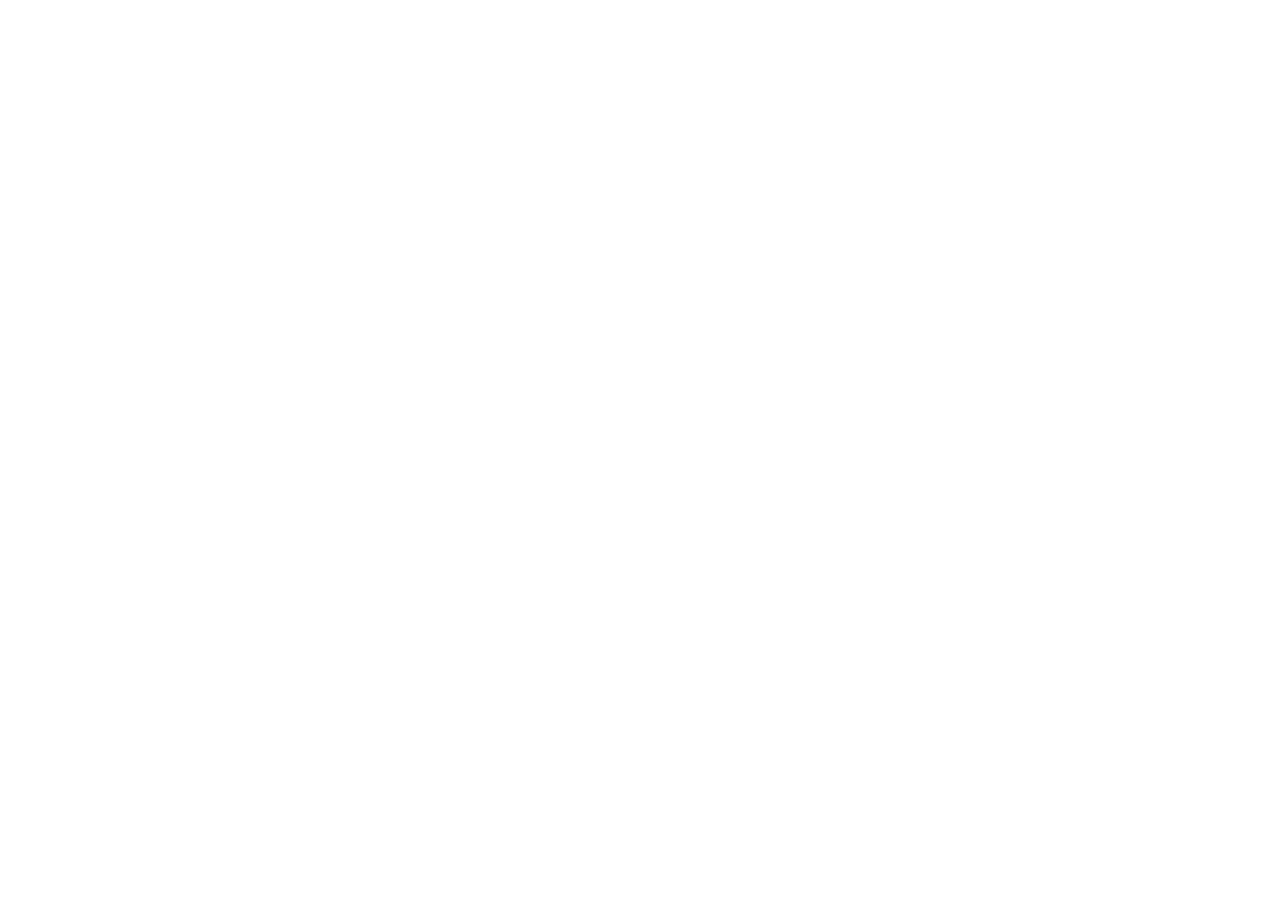
==== index.html @ cb7bced4 "Homework-1" ====
<!DOCTYPE html>
<html lang="en">
<head>
  <meta charset="UTF-8">
  <meta http-equiv="X-UA-Compatible" content="IE=edge">
  <meta name="viewport" content="width=device-width, initial-scale=1.0">
  <title>Document</title>
</head>
<body>
  <script src="script.js"></script>
</body>
</html>
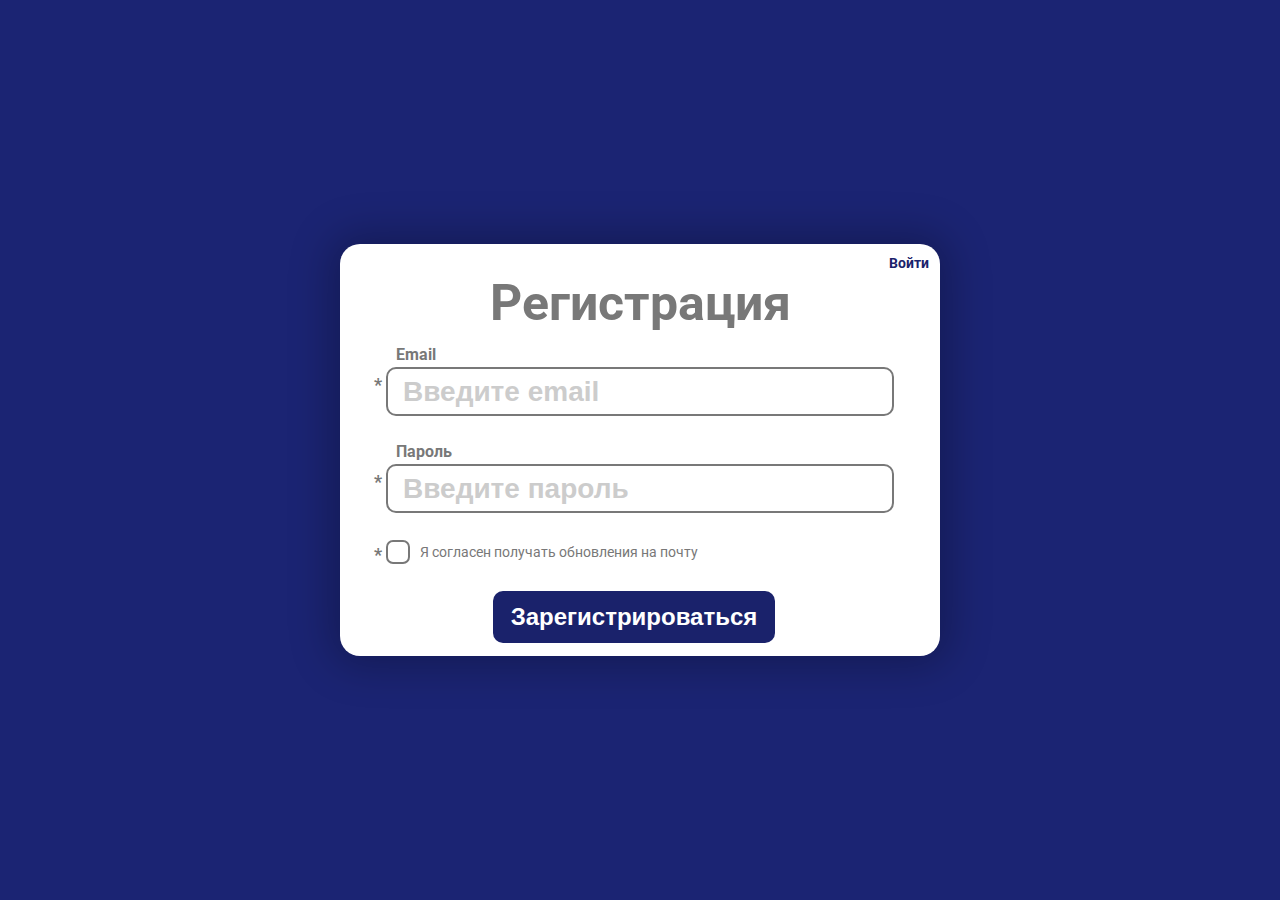
==== commit 988e6326: "Authorization" ====
--- a/index.html
+++ b/index.html
@@ -4,9 +4,65 @@
   <meta charset="UTF-8">
   <meta http-equiv="X-UA-Compatible" content="IE=edge">
   <meta name="viewport" content="width=device-width, initial-scale=1.0">
+  <link rel="preconnect" href="https://fonts.googleapis.com">
+  <link rel="preconnect" href="https://fonts.gstatic.com" crossorigin>
+  <link href="https://fonts.googleapis.com/css2?family=Roboto:wght@400;700&display=swap" rel="stylesheet">
+  <link rel="stylesheet" href="style.css">
   <title>Document</title>
 </head>
 <body>
-  <script src="script.js"></script>
+  <section>
+    <div class="form__div">
+      <div class="form__top">
+        <div class="login__link">
+          <a href="#">Войти</a>
+        </div>
+        <div class="header__name">
+          <h1>Регистрация</h1>
+        </div>
+      </div>
+      <form>
+        <div class="form__input__div">
+          <div class="form__title">
+            <p>Email</p>
+          </div>
+          <div class="form__input__email">
+            <div>
+              <p class="zvezda">*</p>
+              <input id="email" type="email" class="email" placeholder="Введите email">
+            </div>
+            <p id="error-email" class="error-email"></p>
+          </div>
+        </div>
+        <div class="form__input__div">
+          <div class="form__title">
+            <p>Пароль</p>
+          </div>
+          <div class="form__input__email">
+            <div>
+              <p class="zvezda">*</p>
+              <input id="password" type="password" class="password" placeholder="Введите пароль">
+            </div>
+            <p id="error-password" class="error-password"></p>
+          </div>
+        </div>
+        <div class="cheackbox__div">
+          <div class="checkbox__main">
+            <div>
+              <p class="zvezda">*</p>
+              <input id="custom-checkbox" id="custom-checkbox" type="checkbox" class="custom-checkbox">
+              <label for="custom-checkbox"></label>
+              <p class="politic">Я согласен получать обновления на почту</p>
+            </div>
+            <p id="error-checkbox" class="error-checkbox"></p>
+          </div>
+        </div>
+        <div class="button__div">
+          <button id="btn" class="btn">Зарегистрироваться</button>
+        </div>
+      </form>
+    </div>
+  </section>
+  <script src="./script.js"></script>
 </body>
 </html>--- a/style.css
+++ b/style.css
@@ -0,0 +1,240 @@
+html {
+  scroll-behavior: smooth;
+}
+
+body {
+  font-family: 'Roboto', sans-serif;
+  margin: 0;
+  color: #787878;
+  background: #1B2473;
+}
+
+*,
+*::after,
+*::before {
+  box-sizing: border-box;
+}
+
+p, h1, h2, h3, h4, h5, h5 {
+  margin: 0;
+}
+
+section {
+  display: flex;
+  align-items: center;
+  justify-content: center;
+  height: 100vh;
+}
+
+.form__div {
+  background-color: white;
+  box-shadow: 0px 0px 40px 10px rgba(0, 0, 0, 0.25);
+  max-width: 600px;
+  width: 100%;
+  height: 412px;
+  border-radius: 20px;
+}
+
+.form__top {
+  display: flex;
+  flex-direction: column;
+  width: 100%;
+
+}
+
+.login__link {
+  display: flex;
+  align-items: center;
+  justify-content: flex-end;
+  margin-right: 11px;
+  margin-top: 11px;
+}
+
+.login__link a {
+  color: #1A226B;
+  text-decoration: none;
+  font-weight: 700;
+  font-size: 14px;
+}
+
+.login__link a:hover {
+  text-decoration: underline;
+  transition: all .12s linear;
+}
+
+.header__name {
+  display: flex;
+  align-items: center;
+  justify-content: center;
+  margin-top: 3px;
+  margin-bottom: 13px;
+}
+
+.header__name h1 {
+  font-size: 50px;
+  font-weight: 700;
+}
+
+form {
+  padding-right: 46px;
+  padding-left: 34px;
+}
+
+.form__input__div {
+  display: flex;
+  flex-direction: column;
+  width: 100%;
+  margin-bottom: 13px;
+}
+
+.form__title {
+  margin-left: 22px;
+  margin-bottom: 3px;
+}
+
+.form__title p {
+  font-size: 16px;
+  font-weight: 700;
+}
+
+.form__input__email div {
+  display: flex;
+  align-items: center;
+}
+
+.error-email {
+  font-size: 10px;
+  font-weight: 500;
+  color: #CB2424;
+  margin-left: 13px;
+  display: block;
+  height: 13px;
+}
+
+.error-password {
+  font-size: 10px;
+  font-weight: 500;
+  color: #CB2424;
+  margin-left: 13px;
+  display: block;
+  height: 13px;
+}
+.error-checkbox {
+  font-size: 10px;
+  font-weight: 500;
+  color: #CB2424;
+  margin-left: 13px;
+  display: block;
+  height: 13px;
+}
+
+.zvezda {
+  margin-right: 4px;
+  font-size: 18px;
+  font-weight: 700;
+  margin-top: -15px;
+}
+
+.email, .password{
+  width: 100%;
+  font-size: 28px;
+  font-weight: 700;
+  border: 2px solid #787878;
+  border-radius: 10px;
+  padding: 7px 0 6px 15px;
+}
+
+.email::placeholder, .password::placeholder {
+  color: #CCCCCC;
+}
+
+.checkbox__main div{
+  display: flex;
+  align-items: center;
+}
+
+.custom-checkbox {
+  position: absolute;
+  z-index: -1;
+  opacity: 0;
+}
+
+.custom-checkbox+label {
+  display: inline-flex;
+  align-items: center;
+  user-select: none;
+}
+
+.custom-checkbox+label::before {
+  content: '';
+  display: inline-block;
+  width: 24px;
+  height: 24px;
+  flex-shrink: 0;
+  flex-grow: 0;
+  border: 2px solid #787878;
+  border-radius: 7px;
+  margin-right: 10px;
+  background-repeat: no-repeat;
+  background-position: center center;
+  background-size: 50% 50%;
+}
+
+.custom-checkbox:checked+label::before {
+  border-color: #0b76ef;
+  background-color: #0b76ef;
+  background-image: url("data:image/svg+xml,%3csvg xmlns='http://www.w3.org/2000/svg' viewBox='0 0 8 8'%3e%3cpath fill='%23fff' d='M6.564.75l-3.59 3.612-1.538-1.55L0 4.26 2.974 7.25 8 2.193z'/%3e%3c/svg%3e");
+}
+
+/* стили при наведении курсора на checkbox */
+.custom-checkbox:not(:disabled):not(:checked)+label:hover::before {
+  border-color: #b3d7ff;
+}
+
+/* стили для активного состояния чекбокса (при нажатии на него) */
+.custom-checkbox:not(:disabled):active+label::before {
+  background-color: #b3d7ff;
+  border-color: #b3d7ff;
+}
+
+/* стили для чекбокса, находящегося в фокусе */
+.custom-checkbox:focus+label::before {
+  box-shadow: 0 0 0 0.2rem rgba(0, 123, 255, 0.25);
+}
+
+/* стили для чекбокса, находящегося в фокусе и не находящегося в состоянии checked */
+.custom-checkbox:focus:not(:checked)+label::before {
+  border-color: #80bdff;
+}
+
+/* стили для чекбокса, находящегося в состоянии disabled */
+.custom-checkbox:disabled+label::before {
+  background-color: #e9ecef;
+}
+
+.checkbox__main .zvezda {
+  margin-top: 5px;
+}
+
+.politic {
+  font-size: 14px;
+}
+
+.button__div {
+  display: flex;
+  align-items: flex-end;
+  justify-content: center;
+  margin-top: 13px;
+}
+
+.btn {
+  font-size: 24px;
+  font-weight: 700;
+  color: white;
+  background: #1A226B;
+  outline: none;
+  padding: 18px;
+  border: none;
+  line-height: 16px;
+  border-radius: 10px;
+}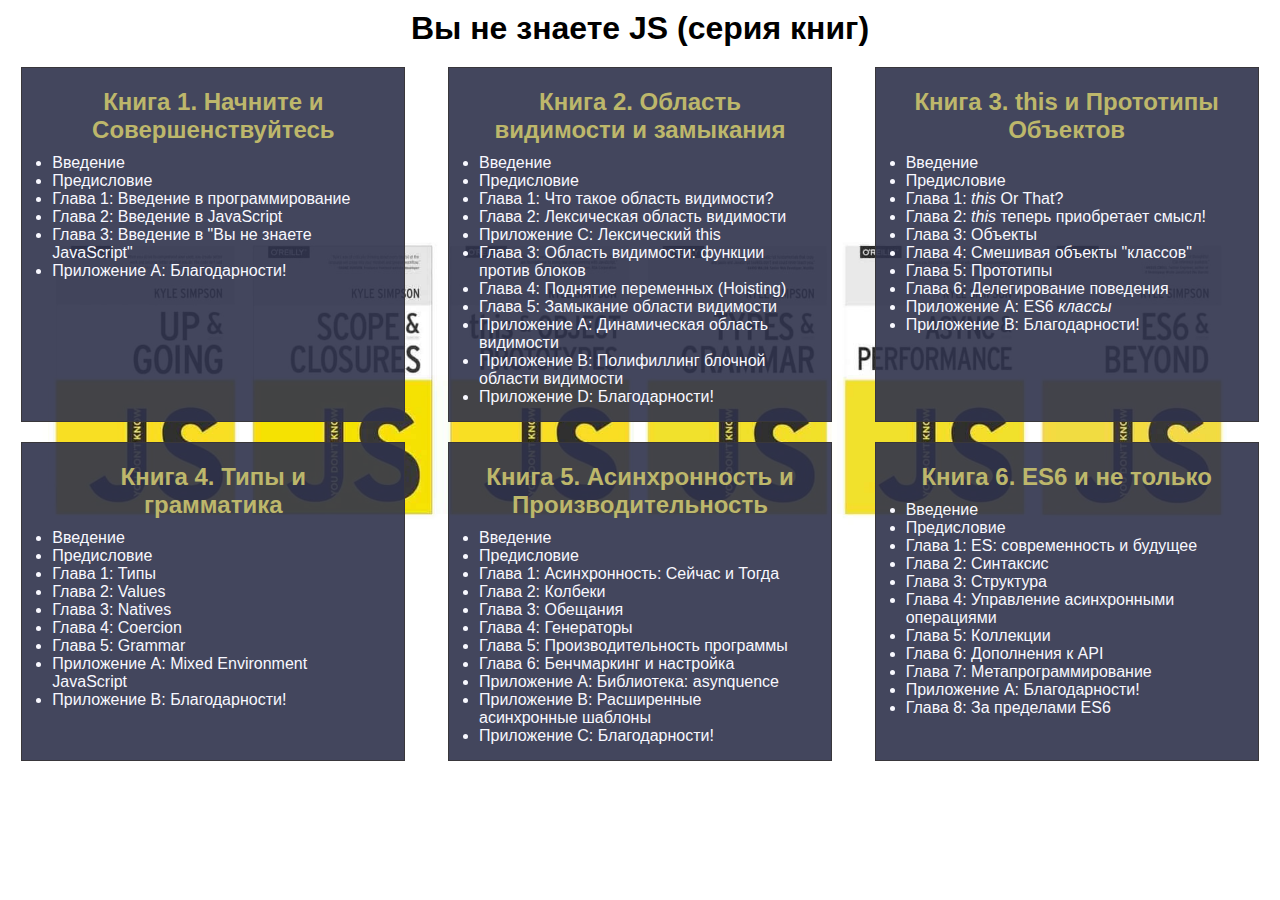
==== commit e21efd27: "Homework 8" ====
--- a/index.html
+++ b/index.html
@@ -1,68 +1,122 @@
-<!DOCTYPE html>
-<html lang="en">
+<!doctype html>
+<html lang="ru">
 <head>
-  <meta charset="UTF-8">
-  <meta http-equiv="X-UA-Compatible" content="IE=edge">
-  <meta name="viewport" content="width=device-width, initial-scale=1.0">
-  <link rel="preconnect" href="https://fonts.googleapis.com">
-  <link rel="preconnect" href="https://fonts.gstatic.com" crossorigin>
-  <link href="https://fonts.googleapis.com/css2?family=Roboto:wght@400;700&display=swap" rel="stylesheet">
-  <link rel="stylesheet" href="style.css">
-  <title>Document</title>
+    <meta charset="UTF-8">
+    <meta name="viewport"
+          content="width=device-width, user-scalable=no, initial-scale=1.0, maximum-scale=1.0, minimum-scale=1.0">
+    <meta http-equiv="X-UA-Compatible" content="ie=edge">
+    <link rel="stylesheet" href="style.css">
+    <title>You don't know js</title>
 </head>
 <body>
-  <section>
-    <div class="form__div">
-      <div class="form__top">
-        <div class="login__link">
-          <a href="#">Войти</a>
-        </div>
-        <div class="header__name">
-          <h1>Регистрация</h1>
-        </div>
-      </div>
-      <form>
-        <div class="form__input__div">
-          <div class="form__title">
-            <p>Email</p>
-          </div>
-          <div class="form__input__email">
-            <div>
-              <p class="zvezda">*</p>
-              <input id="email" type="email" class="email" placeholder="Введите email">
-            </div>
-            <p id="error-email" class="error-email"></p>
-          </div>
-        </div>
-        <div class="form__input__div">
-          <div class="form__title">
-            <p>Пароль</p>
-          </div>
-          <div class="form__input__email">
-            <div>
-              <p class="zvezda">*</p>
-              <input id="password" type="password" class="password" placeholder="Введите пароль">
-            </div>
-            <p id="error-password" class="error-password"></p>
-          </div>
-        </div>
-        <div class="cheackbox__div">
-          <div class="checkbox__main">
-            <div>
-              <p class="zvezda">*</p>
-              <input id="custom-checkbox" id="custom-checkbox" type="checkbox" class="custom-checkbox">
-              <label for="custom-checkbox"></label>
-              <p class="politic">Я согласен получать обновления на почту</p>
-            </div>
-            <p id="error-checkbox" class="error-checkbox"></p>
-          </div>
-        </div>
-        <div class="button__div">
-          <button id="btn" class="btn">Зарегистрироваться</button>
-        </div>
-      </form>
+<h1>Вы не знаете JS (серия книг)</h1>
+<aside class="books">
+    <div class="book">
+        <h2>
+            <a href="https://github.com/azat-io/you-dont-know-js-ru/blob/master/scope%20%26%20closures/README.md#%D0%92%D1%8B-%D0%BD%D0%B5-%D0%B7%D0%BD%D0%B0%D0%B5%D1%82%D0%B5-js-%D0%9E%D0%B1%D0%BB%D0%B0%D1%81%D1%82%D1%8C-%D0%B2%D0%B8%D0%B4%D0%B8%D0%BC%D0%BE%D1%81%D1%82%D0%B8-%D0%B8-%D0%B7%D0%B0%D0%BC%D1%8B%D0%BA%D0%B0%D0%BD%D0%B8%D1%8F"
+               target="_blank"> Книга 2. Область видимости и замыкания</a></h2>
+        <ul>
+            <li>Введение</li>
+            <li>Предисловие</li>
+            <li>Приложение C: Лексический this</li>
+            <li>Глава 1: Что такое область видимости?</li>
+            <li>Глава 4: Поднятие переменных (Hoisting)</li>
+            <li>Глава 5: Замыкание области видимости</li>
+            <li>Глава 2: Лексическая область видимости</li>
+            <li>Приложение A: Динамическая область видимости</li>
+            <li>Глава 3: Область видимости: функции против блоков</li>
+            <li>Приложение B: Полифиллинг блочной области видимости</li>
+            <li>Приложение D: Благодарности!</li>
+        </ul>
     </div>
-  </section>
-  <script src="./script.js"></script>
+    <div class="book">
+        <h2>
+            <a href="https://github.com/azat-io/you-dont-know-js-ru/blob/master/up%20%26%20going/README.md#%D0%92%D1%8B-%D0%BD%D0%B5-%D0%B7%D0%BD%D0%B0%D0%B5%D1%82%D0%B5-js-%D0%9D%D0%B0%D1%87%D0%BD%D0%B8%D1%82%D0%B5-%D0%B8-%D0%A1%D0%BE%D0%B2%D0%B5%D1%80%D1%88%D0%B5%D0%BD%D1%81%D1%82%D0%B2%D1%83%D0%B9%D1%82%D0%B5%D1%81%D1%8C"
+               target="_blank">Книга 1. Начните и Совершенствуйтесь</a></h2>
+        <ul>
+            <li class="chapter">Введение</li>
+            <li class="chapter">Предисловие</li>
+            <li class="chapter">Глава 1: Введение в программирование</li>
+            <li class="chapter">Глава 2: Введение в JavaScript</li>
+            <li class="chapter">Глава 3: Введение в "Вы не знаете JavaScript"</li>
+            <li class="chapter">Приложение A: Благодарности!</li>
+        </ul>
+    </div>
+    <div class="book">
+        <h2>
+            <a href="https://github.com/azat-io/you-dont-know-js-ru/blob/master/es6%20%26%20beyond/README.md#you-dont-know-js-es6--beyond"
+               target="_blank">Книга 6. ES6 и не только</a></h2>
+        <ul>
+            <li>Введение</li>
+            <li>Предисловие</li>
+            <li>Глава 1: ES: современность и будущее</li>
+            <li>Глава 2: Синтаксис</li>
+            <li>Глава 3: Структура</li>
+            <li>Глава 4: Управление асинхронными операциями</li>
+            <li>Глава 5: Коллекции</li>
+            <li>Глава 6: Дополнения к API</li>
+            <li>Глава 7: Метапрограммирование</li>
+            <li>Приложение A: Благодарности!</li>
+        </ul>
+    </div>
+    <div class="book">
+        <h2>
+            <a href="https://github.com/azat-io/you-dont-know-js-ru/blob/master/types%20%26%20grammar/README.md#you-dont-know-js-types--grammar"
+               target="_blank">Книга 4. Типы и грамматика</a></h2>
+        <ul>
+            <li>Введение</li>
+            <li>Предисловие</li>
+            <li>Глава 1: Типы</li>
+            <li>Глава 2: Values</li>
+            <li>Глава 3: Natives</li>
+            <li>Глава 4: Coercion</li>
+            <li>Глава 5: Grammar</li>
+            <li>Приложение A: Mixed Environment JavaScript</li>
+            <li>Приложение B: Благодарности!</li>
+        </ul>
+    </div>
+    <div class="book">
+        <h2>
+            <a href="https://github.com/azat-io/you-dont-know-js-ru/blob/master/this%20%26%20object%20prototypes/README.md#you-dont-know-js-this--object-prototypes"
+               target="_blank">Книга 3. this и Пропопипы Объектов</a></h2>
+        <ul>
+            <li>Введение</li>
+            <li>Предисловие</li>
+            <li>Глава 1: <em>this</em> Or That?</li>
+            <li>Глава 2: <em>this</em> теперь приобретает смысл!</li>
+            <li>Глава 3: Объекты</li>
+            <li>Глава 4: Смешивая объекты "классов"</li>
+            <li>Глава 5: Прототипы</li>
+            <li>Глава 6: Делегирование поведения</li>
+            <li>Приложение A: ES6 <em>классы</em></li>
+            <li>Приложение B: Благодарности!</li>
+        </ul>
+    </div>
+    <div class="book">
+        <h2>
+            <a href="https://github.com/azat-io/you-dont-know-js-ru/blob/master/async%20%26%20performance/README.md#you-dont-know-js-async--performance"
+               target="_blank">Книга 5. Асинхронность и Производительность</a></h2>
+        <ul>
+            <li>Введение</li>
+            <li>Предисловие</li>
+            <li>Глава 5: Производительность программы</li>
+            <li>Глава 2: Колбеки</li>
+            <li>Глава 3: Обещания</li>
+            <li>Приложение A: Библиотека: asynquence</li>
+            <li>Глава 4: Генераторы</li>
+            <li>Глава 6: Бенчмаркинг и настройка</li>
+            <li>Приложение B: Расширенные асинхронные шаблоны</li>
+            <li>Глава 1: Асинхронность: Сейчас и Тогда</li>
+            <li>Приложение C: Благодарности!</li>
+        </ul>
+    </div>
+</aside>
+
+
+<div class="adv">
+    <span>Купи google недорого</span>
+</div>
+
+<script src="script.js"></script>
 </body>
 </html>--- a/style.css
+++ b/style.css
@@ -1,240 +1,105 @@
-html {
-  scroll-behavior: smooth;
+* {
+  -webkit-box-sizing: border-box;
+  box-sizing: border-box;
+  margin: 0;
+  padding: 0;
+  outline: 0;
+  font-family: sans-serif;
+}
+
+a {
+  text-decoration: none;
+}
+
+a:visited {
+  text-decoration: none;
+}
+
+a:hover {
+  text-decoration: none;
+}
+
+a:focus {
+  text-decoration: none;
+}
+
+a:active {
+  text-decoration: none;
 }
 
 body {
-  font-family: 'Roboto', sans-serif;
-  margin: 0;
-  color: #787878;
-  background: #1B2473;
+  position: relative;
+  background-image: url(./image/open_book.jpg);
+  background-size: cover;
+  background-position: center;
+  background-repeat: no-repeat;
+  z-index: 1;
 }
 
-*,
-*::after,
-*::before {
-  box-sizing: border-box;
+
+h1, h2 {
+  text-align: center;
+  margin: 10px 0;
 }
 
-p, h1, h2, h3, h4, h5, h5 {
-  margin: 0;
+.books {
+  margin: 0 auto;
+  display: flex;
+  flex-wrap: wrap;
+  justify-content: space-around;
+  max-width: 1300px;
 }
 
-section {
-  display: flex;
-  align-items: center;
-  justify-content: center;
-  height: 100vh;
+h2>a{
+  color: darkkhaki;
 }
 
-.form__div {
-  background-color: white;
-  box-shadow: 0px 0px 40px 10px rgba(0, 0, 0, 0.25);
-  max-width: 600px;
-  width: 100%;
-  height: 412px;
-  border-radius: 20px;
+.book {
+  position: relative;
+  flex-basis: 30%;
+  margin: 10px;
+  padding: 10px 30px 15px;
+  border: 1px solid #39373B;
+  color: ghostwhite;
 }
 
-.form__top {
-  display: flex;
-  flex-direction: column;
+.book:before {
+  content: "";
+  display: block;
+  position: absolute;
+  left: 0;
+  top: 0;
   width: 100%;
-
+  height: 100%;
+  background-color: rgba(47, 50, 75, 0.90);
+  z-index: -1;
 }
 
-.login__link {
-  display: flex;
-  align-items: center;
-  justify-content: flex-end;
-  margin-right: 11px;
-  margin-top: 11px;
+
+@-webkit-keyframes blink {
+  100% { color: rgba(34, 34, 34, 0); }
+}
+@keyframes blink {
+  100% { color: rgba(34, 34, 34, 0); }
 }
 
-.login__link a {
-  color: #1A226B;
-  text-decoration: none;
-  font-weight: 700;
-  font-size: 14px;
+.adv {
+  position: absolute;
+  display: block;
+  top: 0;
+  right: 10px;
+  width: 300px;
+  height: 200px;
+  background: #f8f8f8 url("./image/adv.jpg") no-repeat center top;
+  padding: 150px 0 0;
+  text-align: center;
+  border: 2px solid red;
+  border-radius: 30px;
+  font-weight: bold;
+  cursor: pointer;
+}
+.adv span{
+  -webkit-animation: blink 1s linear infinite;
+  animation: blink 1s linear infinite;
 }
 
-.login__link a:hover {
-  text-decoration: underline;
-  transition: all .12s linear;
-}
-
-.header__name {
-  display: flex;
-  align-items: center;
-  justify-content: center;
-  margin-top: 3px;
-  margin-bottom: 13px;
-}
-
-.header__name h1 {
-  font-size: 50px;
-  font-weight: 700;
-}
-
-form {
-  padding-right: 46px;
-  padding-left: 34px;
-}
-
-.form__input__div {
-  display: flex;
-  flex-direction: column;
-  width: 100%;
-  margin-bottom: 13px;
-}
-
-.form__title {
-  margin-left: 22px;
-  margin-bottom: 3px;
-}
-
-.form__title p {
-  font-size: 16px;
-  font-weight: 700;
-}
-
-.form__input__email div {
-  display: flex;
-  align-items: center;
-}
-
-.error-email {
-  font-size: 10px;
-  font-weight: 500;
-  color: #CB2424;
-  margin-left: 13px;
-  display: block;
-  height: 13px;
-}
-
-.error-password {
-  font-size: 10px;
-  font-weight: 500;
-  color: #CB2424;
-  margin-left: 13px;
-  display: block;
-  height: 13px;
-}
-.error-checkbox {
-  font-size: 10px;
-  font-weight: 500;
-  color: #CB2424;
-  margin-left: 13px;
-  display: block;
-  height: 13px;
-}
-
-.zvezda {
-  margin-right: 4px;
-  font-size: 18px;
-  font-weight: 700;
-  margin-top: -15px;
-}
-
-.email, .password{
-  width: 100%;
-  font-size: 28px;
-  font-weight: 700;
-  border: 2px solid #787878;
-  border-radius: 10px;
-  padding: 7px 0 6px 15px;
-}
-
-.email::placeholder, .password::placeholder {
-  color: #CCCCCC;
-}
-
-.checkbox__main div{
-  display: flex;
-  align-items: center;
-}
-
-.custom-checkbox {
-  position: absolute;
-  z-index: -1;
-  opacity: 0;
-}
-
-.custom-checkbox+label {
-  display: inline-flex;
-  align-items: center;
-  user-select: none;
-}
-
-.custom-checkbox+label::before {
-  content: '';
-  display: inline-block;
-  width: 24px;
-  height: 24px;
-  flex-shrink: 0;
-  flex-grow: 0;
-  border: 2px solid #787878;
-  border-radius: 7px;
-  margin-right: 10px;
-  background-repeat: no-repeat;
-  background-position: center center;
-  background-size: 50% 50%;
-}
-
-.custom-checkbox:checked+label::before {
-  border-color: #0b76ef;
-  background-color: #0b76ef;
-  background-image: url("data:image/svg+xml,%3csvg xmlns='http://www.w3.org/2000/svg' viewBox='0 0 8 8'%3e%3cpath fill='%23fff' d='M6.564.75l-3.59 3.612-1.538-1.55L0 4.26 2.974 7.25 8 2.193z'/%3e%3c/svg%3e");
-}
-
-/* стили при наведении курсора на checkbox */
-.custom-checkbox:not(:disabled):not(:checked)+label:hover::before {
-  border-color: #b3d7ff;
-}
-
-/* стили для активного состояния чекбокса (при нажатии на него) */
-.custom-checkbox:not(:disabled):active+label::before {
-  background-color: #b3d7ff;
-  border-color: #b3d7ff;
-}
-
-/* стили для чекбокса, находящегося в фокусе */
-.custom-checkbox:focus+label::before {
-  box-shadow: 0 0 0 0.2rem rgba(0, 123, 255, 0.25);
-}
-
-/* стили для чекбокса, находящегося в фокусе и не находящегося в состоянии checked */
-.custom-checkbox:focus:not(:checked)+label::before {
-  border-color: #80bdff;
-}
-
-/* стили для чекбокса, находящегося в состоянии disabled */
-.custom-checkbox:disabled+label::before {
-  background-color: #e9ecef;
-}
-
-.checkbox__main .zvezda {
-  margin-top: 5px;
-}
-
-.politic {
-  font-size: 14px;
-}
-
-.button__div {
-  display: flex;
-  align-items: flex-end;
-  justify-content: center;
-  margin-top: 13px;
-}
-
-.btn {
-  font-size: 24px;
-  font-weight: 700;
-  color: white;
-  background: #1A226B;
-  outline: none;
-  padding: 18px;
-  border: none;
-  line-height: 16px;
-  border-radius: 10px;
-}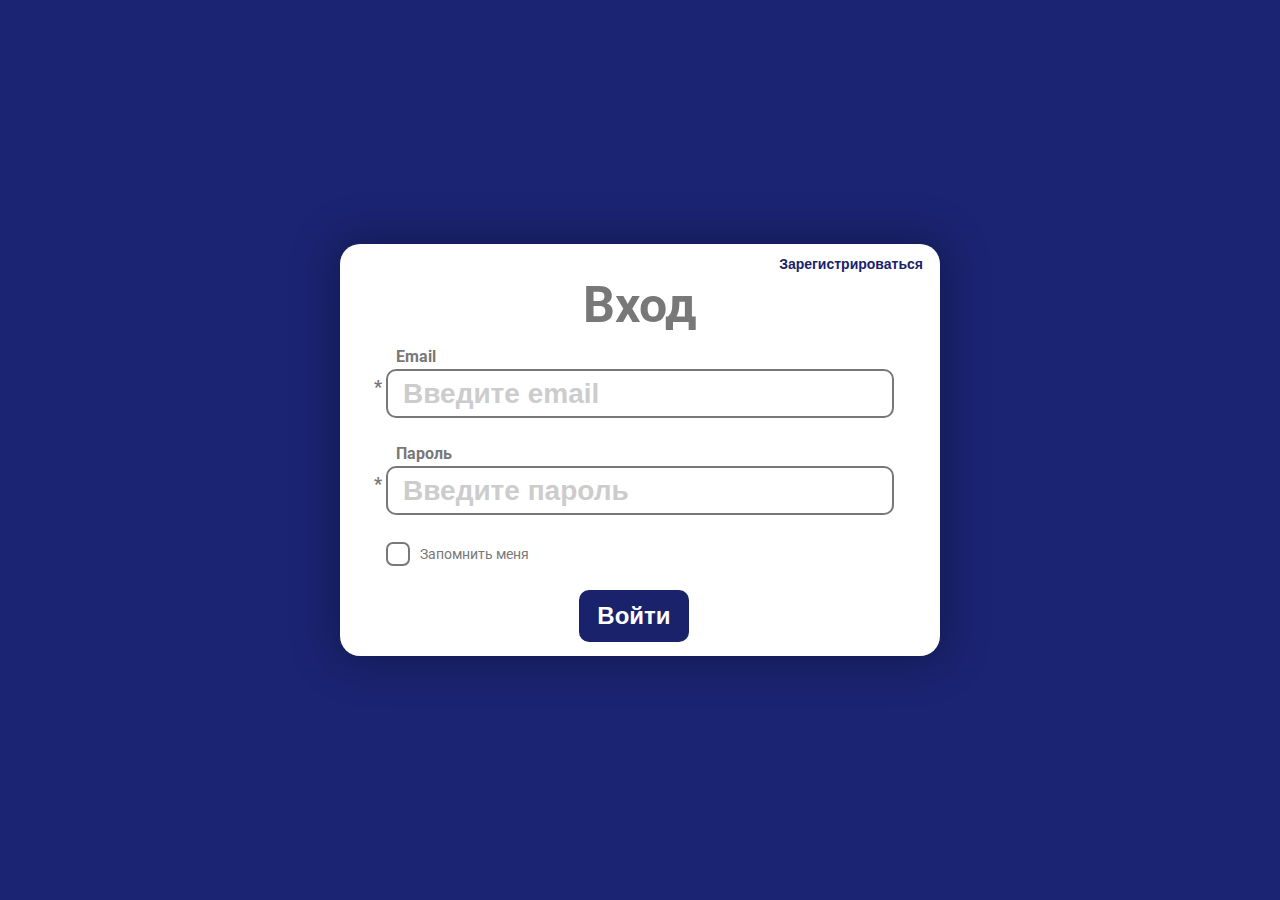
==== commit 41244a22: "Промежуточная аттестация" ====
--- a/index.html
+++ b/index.html
@@ -1,122 +1,120 @@
-<!doctype html>
-<html lang="ru">
+<!DOCTYPE html>
+<html lang="en">
 <head>
-    <meta charset="UTF-8">
-    <meta name="viewport"
-          content="width=device-width, user-scalable=no, initial-scale=1.0, maximum-scale=1.0, minimum-scale=1.0">
-    <meta http-equiv="X-UA-Compatible" content="ie=edge">
-    <link rel="stylesheet" href="style.css">
-    <title>You don't know js</title>
+  <meta charset="UTF-8">
+  <meta http-equiv="X-UA-Compatible" content="IE=edge">
+  <meta name="viewport" content="width=device-width, initial-scale=1.0">
+  <link rel="preconnect" href="https://fonts.googleapis.com">
+  <link rel="preconnect" href="https://fonts.gstatic.com" crossorigin>
+  <link href="https://fonts.googleapis.com/css2?family=Roboto:wght@400;700&display=swap" rel="stylesheet">
+  <link rel="stylesheet" href="style.css">
+  <title>Login</title>
 </head>
 <body>
-<h1>Вы не знаете JS (серия книг)</h1>
-<aside class="books">
-    <div class="book">
-        <h2>
-            <a href="https://github.com/azat-io/you-dont-know-js-ru/blob/master/scope%20%26%20closures/README.md#%D0%92%D1%8B-%D0%BD%D0%B5-%D0%B7%D0%BD%D0%B0%D0%B5%D1%82%D0%B5-js-%D0%9E%D0%B1%D0%BB%D0%B0%D1%81%D1%82%D1%8C-%D0%B2%D0%B8%D0%B4%D0%B8%D0%BC%D0%BE%D1%81%D1%82%D0%B8-%D0%B8-%D0%B7%D0%B0%D0%BC%D1%8B%D0%BA%D0%B0%D0%BD%D0%B8%D1%8F"
-               target="_blank"> Книга 2. Область видимости и замыкания</a></h2>
-        <ul>
-            <li>Введение</li>
-            <li>Предисловие</li>
-            <li>Приложение C: Лексический this</li>
-            <li>Глава 1: Что такое область видимости?</li>
-            <li>Глава 4: Поднятие переменных (Hoisting)</li>
-            <li>Глава 5: Замыкание области видимости</li>
-            <li>Глава 2: Лексическая область видимости</li>
-            <li>Приложение A: Динамическая область видимости</li>
-            <li>Глава 3: Область видимости: функции против блоков</li>
-            <li>Приложение B: Полифиллинг блочной области видимости</li>
-            <li>Приложение D: Благодарности!</li>
-        </ul>
+  <section>
+    <div id="form__div1" class="form__div1">
+      <div class="form__top">
+        <div class="login__link">
+          <button id="btn-form1">Войти</button>
+        </div>
+        <div class="header__name">
+          <h1>Регистрация</h1>
+        </div>
+      </div>
+      <form>
+        <div class="form__input__div">
+          <div class="form__title">
+            <p>Email</p>
+          </div>
+          <div class="form__input__email">
+            <div>
+              <p class="zvezda">*</p>
+              <input id="email" type="email" class="email" placeholder="Введите email">
+            </div>
+            <p id="error-email" class="error-email"></p>
+          </div>
+        </div>
+        <div class="form__input__div">
+          <div class="form__title">
+            <p>Пароль</p>
+          </div>
+          <div class="form__input__email">
+            <div>
+              <p class="zvezda">*</p>
+              <input id="password" type="password" class="password" placeholder="Введите пароль">
+            </div>
+            <p id="error-password" class="error-password"></p>
+          </div>
+        </div>
+        <div class="cheackbox__div">
+          <div class="checkbox__main">
+            <div>
+              <p class="zvezda">*</p>
+              <input id="custom-checkbox" id="custom-checkbox" type="checkbox" class="custom-checkbox">
+              <label for="custom-checkbox"></label>
+              <p class="politic">Я согласен получать обновления на почту</p>
+            </div>
+            <p id="error-checkbox" class="error-checkbox"></p>
+          </div>
+        </div>
+        <div class="button__div">
+          <button id="btn" class="btn">Зарегистрироваться</button>
+        </div>
+      </form>
     </div>
-    <div class="book">
-        <h2>
-            <a href="https://github.com/azat-io/you-dont-know-js-ru/blob/master/up%20%26%20going/README.md#%D0%92%D1%8B-%D0%BD%D0%B5-%D0%B7%D0%BD%D0%B0%D0%B5%D1%82%D0%B5-js-%D0%9D%D0%B0%D1%87%D0%BD%D0%B8%D1%82%D0%B5-%D0%B8-%D0%A1%D0%BE%D0%B2%D0%B5%D1%80%D1%88%D0%B5%D0%BD%D1%81%D1%82%D0%B2%D1%83%D0%B9%D1%82%D0%B5%D1%81%D1%8C"
-               target="_blank">Книга 1. Начните и Совершенствуйтесь</a></h2>
-        <ul>
-            <li class="chapter">Введение</li>
-            <li class="chapter">Предисловие</li>
-            <li class="chapter">Глава 1: Введение в программирование</li>
-            <li class="chapter">Глава 2: Введение в JavaScript</li>
-            <li class="chapter">Глава 3: Введение в "Вы не знаете JavaScript"</li>
-            <li class="chapter">Приложение A: Благодарности!</li>
-        </ul>
+
+    <div id="form__div2" class="form__div2">
+      <div class="form__top">
+        <div class="login__link">
+          <button id="btn-form2">Зарегистрироваться</button>
+        </div>
+        <div class="header__name">
+          <h1>Вход</h1>
+        </div>
+      </div>
+      <form>
+        <div class="form__input__div">
+          <div class="form__title">
+            <p>Email</p>
+          </div>
+          <div class="form__input__email">
+            <div>
+              <p class="zvezda">*</p>
+              <input id="email-login" type="email" class="email" placeholder="Введите email">
+            </div>
+            <p id="error-email-login" class="error-email"></p>
+          </div>
+        </div>
+        <div class="form__input__div">
+          <div class="form__title">
+            <p>Пароль</p>
+          </div>
+          <div class="form__input__email">
+            <div>
+              <p class="zvezda">*</p>
+              <input id="password-login" type="password" class="password" placeholder="Введите пароль">
+            </div>
+            <p id="error-password-login" class="error-password"></p>
+          </div>
+        </div>
+        <div class="cheackbox__div">
+          <div class="checkbox__main">
+            <div>
+              <p class="zvezda1">*</p>
+              <input id="custom-checkbox1" id="custom-checkbox1" type="checkbox" class="custom-checkbox1">
+              <label for="custom-checkbox1"></label>
+              <p class="politic">Запомнить меня</p>
+            </div>
+            <p id="error-checkbox1" class="error-checkbox1"></p>
+          </div>
+        </div>
+        <div class="button__div">
+          <button id="btn1" class="btn">Войти</button>
+        </div>
+      </form>
     </div>
-    <div class="book">
-        <h2>
-            <a href="https://github.com/azat-io/you-dont-know-js-ru/blob/master/es6%20%26%20beyond/README.md#you-dont-know-js-es6--beyond"
-               target="_blank">Книга 6. ES6 и не только</a></h2>
-        <ul>
-            <li>Введение</li>
-            <li>Предисловие</li>
-            <li>Глава 1: ES: современность и будущее</li>
-            <li>Глава 2: Синтаксис</li>
-            <li>Глава 3: Структура</li>
-            <li>Глава 4: Управление асинхронными операциями</li>
-            <li>Глава 5: Коллекции</li>
-            <li>Глава 6: Дополнения к API</li>
-            <li>Глава 7: Метапрограммирование</li>
-            <li>Приложение A: Благодарности!</li>
-        </ul>
-    </div>
-    <div class="book">
-        <h2>
-            <a href="https://github.com/azat-io/you-dont-know-js-ru/blob/master/types%20%26%20grammar/README.md#you-dont-know-js-types--grammar"
-               target="_blank">Книга 4. Типы и грамматика</a></h2>
-        <ul>
-            <li>Введение</li>
-            <li>Предисловие</li>
-            <li>Глава 1: Типы</li>
-            <li>Глава 2: Values</li>
-            <li>Глава 3: Natives</li>
-            <li>Глава 4: Coercion</li>
-            <li>Глава 5: Grammar</li>
-            <li>Приложение A: Mixed Environment JavaScript</li>
-            <li>Приложение B: Благодарности!</li>
-        </ul>
-    </div>
-    <div class="book">
-        <h2>
-            <a href="https://github.com/azat-io/you-dont-know-js-ru/blob/master/this%20%26%20object%20prototypes/README.md#you-dont-know-js-this--object-prototypes"
-               target="_blank">Книга 3. this и Пропопипы Объектов</a></h2>
-        <ul>
-            <li>Введение</li>
-            <li>Предисловие</li>
-            <li>Глава 1: <em>this</em> Or That?</li>
-            <li>Глава 2: <em>this</em> теперь приобретает смысл!</li>
-            <li>Глава 3: Объекты</li>
-            <li>Глава 4: Смешивая объекты "классов"</li>
-            <li>Глава 5: Прототипы</li>
-            <li>Глава 6: Делегирование поведения</li>
-            <li>Приложение A: ES6 <em>классы</em></li>
-            <li>Приложение B: Благодарности!</li>
-        </ul>
-    </div>
-    <div class="book">
-        <h2>
-            <a href="https://github.com/azat-io/you-dont-know-js-ru/blob/master/async%20%26%20performance/README.md#you-dont-know-js-async--performance"
-               target="_blank">Книга 5. Асинхронность и Производительность</a></h2>
-        <ul>
-            <li>Введение</li>
-            <li>Предисловие</li>
-            <li>Глава 5: Производительность программы</li>
-            <li>Глава 2: Колбеки</li>
-            <li>Глава 3: Обещания</li>
-            <li>Приложение A: Библиотека: asynquence</li>
-            <li>Глава 4: Генераторы</li>
-            <li>Глава 6: Бенчмаркинг и настройка</li>
-            <li>Приложение B: Расширенные асинхронные шаблоны</li>
-            <li>Глава 1: Асинхронность: Сейчас и Тогда</li>
-            <li>Приложение C: Благодарности!</li>
-        </ul>
-    </div>
-</aside>
-
-
-<div class="adv">
-    <span>Купи google недорого</span>
-</div>
-
-<script src="script.js"></script>
+    
+  </section>
+  <script src="./script.js"></script>
 </body>
 </html>--- a/style.css
+++ b/style.css
@@ -1,105 +1,266 @@
-* {
-  -webkit-box-sizing: border-box;
+html {
+  scroll-behavior: smooth;
+}
+
+body {
+  font-family: 'Roboto', sans-serif;
+  margin: 0;
+  color: #787878;
+  background: #1B2473;
+}
+
+*,
+*::after,
+*::before {
   box-sizing: border-box;
+}
+
+p, h1, h2, h3, h4, h5, h5 {
   margin: 0;
-  padding: 0;
-  outline: 0;
-  font-family: sans-serif;
-}
-
-a {
+}
+
+section {
+  display: flex;
+  align-items: center;
+  justify-content: center;
+  height: 100vh;
+}
+
+.form__div1 {
+  background-color: white;
+  box-shadow: 0px 0px 40px 10px rgba(0, 0, 0, 0.25);
+  max-width: 600px;
+  width: 100%;
+  height: 412px;
+  border-radius: 20px;
+  display: none;
+}
+
+.form__top {
+  display: flex;
+  flex-direction: column;
+  width: 100%;
+
+}
+
+.login__link {
+  display: flex;
+  align-items: center;
+  justify-content: flex-end;
+  margin-right: 11px;
+  margin-top: 11px;
+}
+
+#btn-form2, #btn-form1 {
+  color: #1A226B;
   text-decoration: none;
-}
-
-a:visited {
-  text-decoration: none;
-}
-
-a:hover {
-  text-decoration: none;
-}
-
-a:focus {
-  text-decoration: none;
-}
-
-a:active {
-  text-decoration: none;
-}
-
-body {
-  position: relative;
-  background-image: url(./image/open_book.jpg);
-  background-size: cover;
-  background-position: center;
+  font-weight: 700;
+  font-size: 14px;
+  background: none;
+  border: none;
+  outline: none;
+}
+
+#btn-form2:hover, #btn-form1:hover {
+  text-decoration: underline;
+  cursor: pointer;
+  transition: all .12s linear;
+}
+
+.header__name {
+  display: flex;
+  align-items: center;
+  justify-content: center;
+  margin-top: 3px;
+  margin-bottom: 13px;
+}
+
+.header__name h1 {
+  font-size: 50px;
+  font-weight: 700;
+}
+
+form {
+  padding-right: 46px;
+  padding-left: 34px;
+}
+
+.form__input__div {
+  display: flex;
+  flex-direction: column;
+  width: 100%;
+  margin-bottom: 13px;
+}
+
+.form__title {
+  margin-left: 22px;
+  margin-bottom: 3px;
+}
+
+.form__title p {
+  font-size: 16px;
+  font-weight: 700;
+}
+
+.form__input__email div {
+  display: flex;
+  align-items: center;
+}
+
+.error-email {
+  font-size: 10px;
+  font-weight: 500;
+  color: #CB2424;
+  margin-left: 13px;
+  display: block;
+  height: 13px;
+}
+
+.error-password {
+  font-size: 10px;
+  font-weight: 500;
+  color: #CB2424;
+  margin-left: 13px;
+  display: block;
+  height: 13px;
+}
+.error-checkbox, .error-checkbox1 {
+  font-size: 10px;
+  font-weight: 500;
+  color: #CB2424;
+  margin-left: 13px;
+  display: block;
+  height: 13px;
+}
+
+.zvezda {
+  margin-right: 4px;
+  font-size: 18px;
+  font-weight: 700;
+  margin-top: -15px;
+}
+
+.email, .password{
+  width: 100%;
+  font-size: 28px;
+  font-weight: 700;
+  border: 2px solid #787878;
+  border-radius: 10px;
+  padding: 7px 0 6px 15px;
+}
+
+.email::placeholder, .password::placeholder {
+  color: #CCCCCC;
+}
+
+.checkbox__main div{
+  display: flex;
+  align-items: center;
+}
+
+.custom-checkbox, .custom-checkbox1 {
+  position: absolute;
+  z-index: -1;
+  opacity: 0;
+}
+
+.custom-checkbox+label, .custom-checkbox1+label {
+  display: inline-flex;
+  align-items: center;
+  user-select: none;
+}
+
+.custom-checkbox+label::before, .custom-checkbox1+label::before {
+  content: '';
+  display: inline-block;
+  width: 24px;
+  height: 24px;
+  flex-shrink: 0;
+  flex-grow: 0;
+  border: 2px solid #787878;
+  border-radius: 7px;
+  margin-right: 10px;
   background-repeat: no-repeat;
-  z-index: 1;
-}
-
-
-h1, h2 {
-  text-align: center;
-  margin: 10px 0;
-}
-
-.books {
-  margin: 0 auto;
-  display: flex;
-  flex-wrap: wrap;
-  justify-content: space-around;
-  max-width: 1300px;
-}
-
-h2>a{
-  color: darkkhaki;
-}
-
-.book {
-  position: relative;
-  flex-basis: 30%;
-  margin: 10px;
-  padding: 10px 30px 15px;
-  border: 1px solid #39373B;
-  color: ghostwhite;
-}
-
-.book:before {
-  content: "";
-  display: block;
-  position: absolute;
-  left: 0;
-  top: 0;
-  width: 100%;
-  height: 100%;
-  background-color: rgba(47, 50, 75, 0.90);
-  z-index: -1;
-}
-
-
-@-webkit-keyframes blink {
-  100% { color: rgba(34, 34, 34, 0); }
-}
-@keyframes blink {
-  100% { color: rgba(34, 34, 34, 0); }
-}
-
-.adv {
-  position: absolute;
-  display: block;
-  top: 0;
-  right: 10px;
-  width: 300px;
-  height: 200px;
-  background: #f8f8f8 url("./image/adv.jpg") no-repeat center top;
-  padding: 150px 0 0;
-  text-align: center;
-  border: 2px solid red;
-  border-radius: 30px;
-  font-weight: bold;
-  cursor: pointer;
-}
-.adv span{
-  -webkit-animation: blink 1s linear infinite;
-  animation: blink 1s linear infinite;
-}
-
+  background-position: center center;
+  background-size: 50% 50%;
+}
+
+.custom-checkbox:checked+label::before, .custom-checkbox1:checked+label::before {
+  border-color: #0b76ef;
+  background-color: #0b76ef;
+  background-image: url("data:image/svg+xml,%3csvg xmlns='http://www.w3.org/2000/svg' viewBox='0 0 8 8'%3e%3cpath fill='%23fff' d='M6.564.75l-3.59 3.612-1.538-1.55L0 4.26 2.974 7.25 8 2.193z'/%3e%3c/svg%3e");
+}
+
+/* стили при наведении курсора на checkbox */
+.custom-checkbox:not(:disabled):not(:checked)+label:hover::before, .custom-checkbox1:not(:disabled):not(:checked)+label:hover::before {
+  border-color: #b3d7ff;
+}
+
+/* стили для активного состояния чекбокса (при нажатии на него) */
+.custom-checkbox:not(:disabled):active+label::before, .custom-checkbox1:not(:disabled):active+label::before {
+  background-color: #b3d7ff;
+  border-color: #b3d7ff;
+}
+
+/* стили для чекбокса, находящегося в фокусе */
+.custom-checkbox:focus+label::before, .custom-checkbox1:focus+label::before {
+  box-shadow: 0 0 0 0.2rem rgba(0, 123, 255, 0.25);
+}
+
+/* стили для чекбокса, находящегося в фокусе и не находящегося в состоянии checked */
+.custom-checkbox:focus:not(:checked)+label::before, .custom-checkbox1:focus:not(:checked)+label::before {
+  border-color: #80bdff;
+}
+
+/* стили для чекбокса, находящегося в состоянии disabled */
+.custom-checkbox:disabled+label::before, .custom-checkbox1:disabled+label::before {
+  background-color: #e9ecef;
+}
+
+.checkbox__main .zvezda {
+  margin-top: 5px;
+}
+
+.checkbox__main .zvezda1 {
+  margin-top: 5px;
+}
+
+.zvezda1 {
+  margin-right: 4px;
+  font-size: 18px;
+  font-weight: 700;
+  margin-top: -15px;
+  opacity: 0%;
+}
+
+.politic {
+  font-size: 14px;
+}
+
+.button__div {
+  display: flex;
+  align-items: flex-end;
+  justify-content: center;
+  margin-top: 10px;
+}
+
+.btn {
+  font-size: 24px;
+  font-weight: 700;
+  color: white;
+  background: #1A226B;
+  outline: none;
+  padding: 18px;
+  border: none;
+  line-height: 16px;
+  border-radius: 10px;
+}
+
+.form__div2 {
+  background-color: white;
+  box-shadow: 0px 0px 40px 10px rgba(0, 0, 0, 0.25);
+  max-width: 600px;
+  width: 100%;
+  height: 412px;
+  border-radius: 20px;
+}